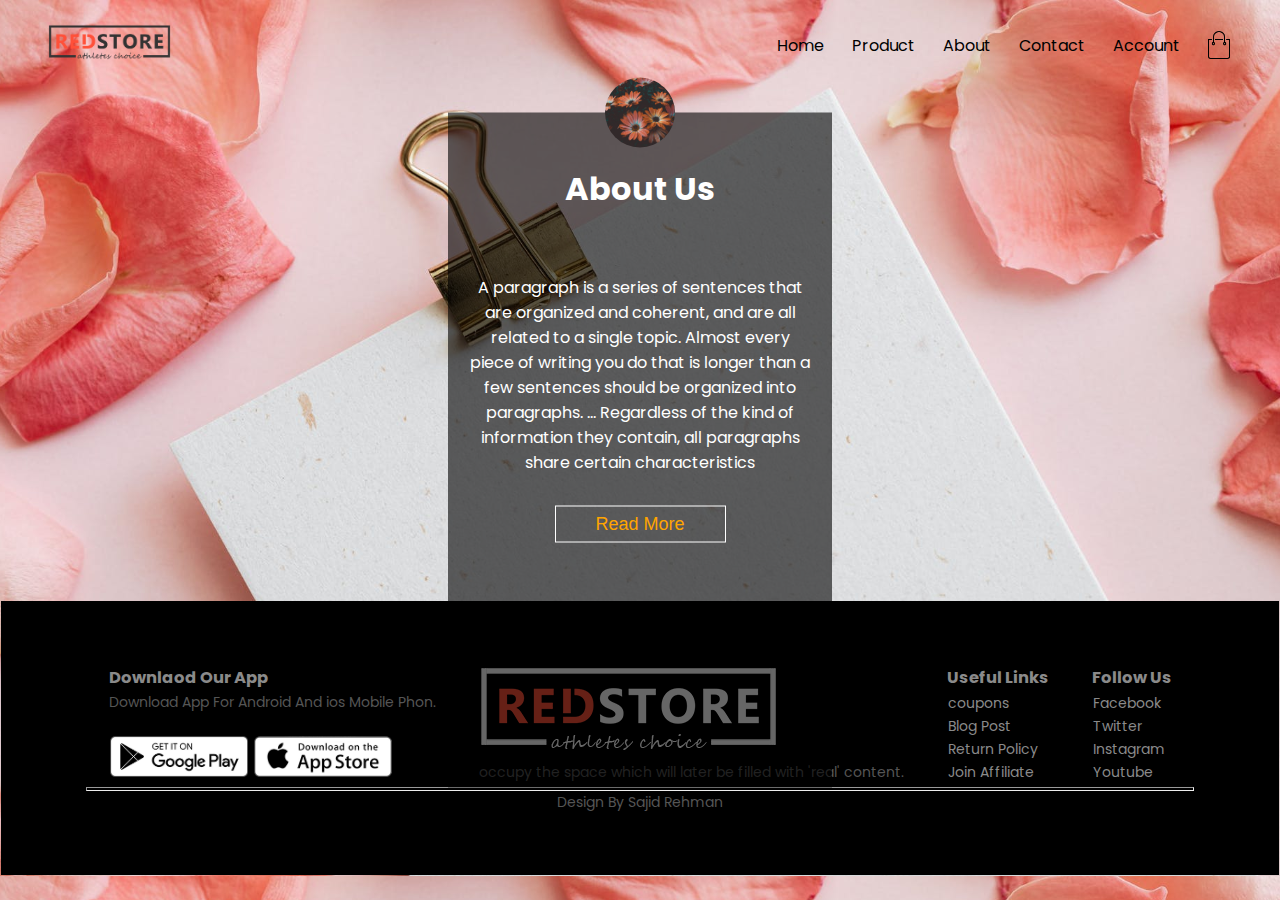
==== about.html @ ea080859 "Add Repository" ====
<!DOCTYPE html>
 <html lang="en">
 <head>
 	<meta charset="utf-8">
  <meta name="viewport" content="width=device-width, initial-scale=1.0">
 	<title> about page - Red Store</title>
 	<link rel="stylesheet" type="text/css" href="style.css">
 	<link href="https://fonts.googleapis.com/css2?family=Poppins:wght@300;400;500;600;700&display=swap" rel="stylesheet"><!--font styling-->
  <link rel="stylesheet" type="text/css" href="https://stackpath.bootstrapcdn.com/font-awesome/4.7.0/css/font-awesome.min.css"><!--font awsem-->
 </head>
 <body class="aboutusbg">
   <!-- <div class="header">-->
    	<div class="container">
    	<div class="navbar">
    	<div class="logo">
    		<img src="images/logo.png"width="125px">
    	</div><!--end of logo-->
    	   <nav>
    	   	  <ul id="MenuItems">
    	   		 <li><a href="index.html">Home</a></li>
    	   		 <li><a href="product.html">Product</a></li>
    	   		 <li><a href="about.html">About</a></li>
    	   		 <li><a href="contact.html">Contact</a></li>
	   		     <li><a href="Account.html">Account</a></li>
    	    	</ul>
    	   </nav>
            <img src="images/cart.png" width="30px" height="30px">
            <img src="images/menu.png" class="menu-icon" onclick="menutoggle()">
    </div><!--end of navbar-->
    </div> <!--end of container-->
        <!---------cart item details--------------------->
                 <div class="container1">
                  <center>
                    <h1>About Us</h1>
                    <div class="img">
                      
                    </div>
                       <p>
                         A paragraph is a series of sentences that are organized and coherent, and are all related to a single topic. Almost every piece of writing you do that is longer than a few sentences should be organized into paragraphs. ... Regardless of the kind of information they contain, all paragraphs share certain characteristics
                       </p>
                        <button class="btn1">Read More</button>
                  </center>
                 </div>
           
                     <!-----footer----->
                     <div class="footer1">
                   <div class="container">
                     <div class="row">
                       <div class="footer-col-1">
                         <h3>Downlaod Our App</h3>
                         <p>Download App For Android And ios Mobile Phon.</p>
                          <div class="App-logo">
                            <img src="images/play-store.png">
                            <img src="images/app-store.png">
                          </div>
                       </div>
                       <div class="footer-col-1">
                         <img src="images/logo-white.png">
                         <p>occupy the space which will later be filled with 'real' content.</p>
                      </div> 
                        <div class="footer-col-3">
                         <h3>Useful Links</h3>
                         <ul>
                           <li>coupons</li>
                           <li>Blog Post</li>
                           <li>Return Policy</li>
                           <li>Join Affiliate</li>
                         </ul>
                       </div>
                       <div class="footer-col-4">
                         <h3>Follow Us</h3>
                         <ul>
                           <li>Facebook</li>
                           <li>Twitter</li>
                           <li>Instagram</li>
                           <li>Youtube</li>
                         </ul>
                       </div>
                   </div>
                   <hr>
                   <p class="copyright">Design By Sajid Rehman</p>
                 </div>
               </div>
                 
                       <!---------js for toggle--------------------->
                       <script>
                        
                         var MenuItems = document.getElementById("MenuItems");
                        // MenuItems.style.height= "0px";
                         function menutoggle() {
                          
                           if(MenuItems.style.height == "0px")
                           {
                            MenuItems.style.height = "200px";
                           }
                           else
                           {
                             MenuItems.style.height = "0px";
                           }
                         }
                       </script>
                       
 </body>
 </html>
---- style.css ----
*{
	margin: 0;
	padding: 1px;
	box-sizing: border-box;
}
body
{
	font-family: 'Poppins', sans-serif;

}
.navbar
{
	display: flex;
	align-items: center;
	padding: 20px;
	
}
nav
{
	flex: 1;
	text-align: right;
}
nav ul
{
	display: inline-block;
	list-style: none;
}
nav ul li
{
	display: inline-block;
	margin-right: 20px;
}
a
{
	text-decoration: none;
	color: black!important;
	
}
p
{
	color: #555;
}
.container
{
	max-width: 1300px;
	margin: auto;
	padding-left: 25px;
	padding-right: 25px;
}
.row
{
	display: flex;
	align-items: center;
	flex-wrap: wrap;
	justify-content: space-around;
}

}
.col-2
{
	flex-basis: 50%;
	min-width: 300px;
}
.row .col-2
{
	width: 50%;
    float: right;
    margin-right: 370px;
    
    
}
.row .smart img {
    width: 100%;
    float: right;
    margin-right: -350px;
    align-items: center;
    padding-top: 50px;
}
.col-2 img
{
	max-width: 100%;
	padding: 50 0;
	margin-right: -90%;
    margin-top: -356px;
    float: right;
}
.col-2 h1
{
	font-size: 50px;
	line-height: 60px;
	margin: 25 0;
}

.offer .row .col-2{
	margin: 0;
}
.offer .row{
    flex-direction: row-reverse;
}
.offer .row .smart{
	float: right;
	display: flex;
}
.btn
{
	display: inline-block;
	background:#ff523b;	
	color: #fff;
	padding: 8px 30px;
	margin: 30px 0;
	border-radius: 30px;
	transition: background 0.5s;
}
.btn:hover
{
	background:#563434;
}
.header
{
	background: radial-gradient(#fff,#ffd6d6);
}
.header .row
{
	margin-top: 70px;
}
.categories
{
	margin: 70px 0;
}
.col-3
{
	flex-basis: 30%;
	min-width: 250px;
	margin-bottom: 30px;
}
.col-3 img
{
	width: 100%;
}
.small-container
{
	max-width: 1080px;
	margin: auto;
	padding-left: 25px;
	padding-right: 25px;
}
.col-4
{
	flex-basis: 25%;
	padding: 10px;
	min-width: 200px;
	margin-bottom: 50px;
	transition: transform 0.5s;
}
.col-4 img
{
	width: 100%;
}
.title
{
	margin: 29px 0 35px;
	position: relative;
	line-height: 60px;
	color: #555;
	margin-right: 76%;
}
.title::after
{
	content: '';
	background:#ff523b;
	width: 80px;
	height: 5px;
	border-radius: 5px;
	position: absolute;
	bottom:0;
	left: 50%;
	transform: translateX(-134%);
}
h4
{
	color: #555;
	font-weight: normal;
}
.col-4 p
{
	font-size: 14px;
}
.rating .fa
a
{
	color: #ffe6ea;
}
.col-4:hover
{
	transform: translateX(-5px);
}
.offer
{
	background: radial-gradient(#fff,#ffd6d6);
	margin-top: 80px;
	padding: 30px 0;
}
.col-2 .offer-img
{
	padding: 50px;
}
small
{
	color: #555;
}
.testimonial
{
	padding-top: 100px;
}
.testimonial .col-3
{
	text-align: center;
	padding: 40px 20px;
	box-shadow: 0 0 20px 0 rgba(0,0,0,0.1);
	cursor: pointer;
	transition: transform 0.5s;
}
.testimonial .col-3 img
{
	width: 50px;
	margin-top: 20px;
	border-radius: 50%;
}
.testimonial .col-3:hover
{
	transform: translateY(-10px);
}
.fa.fa-quote-left
{
	font-size: 34px;
	color: #ff523b;
}
.col-3 p
{
	font-size: 12px;
	margin: 12px 0;
	color: #777;
}
.testimonial .col-3 h3
{
	font-weight: 600;
	color: #555;
	font-size: 16px;
}
.brands
{
	margin: 100px auto;
}
.col-5
{
	width: 160px;
}
.col-5 img
{
	width: 100%;
	cursor: pointer;
	filter: grayscale(100%);
}
.col-5 img:hover
{
	filter: grayscale(0);
}
.footer
{

	background: #000;
	color: #8a8a8a;
	font-size: 14px;
	padding: 30px;
}
.footer p{
	color: #8a8a8a;
}
.footer h3
{
	color: #fff;
	margin-bottom: 20px;
}
.footer-clo-1, .footer-clo-2, .footer-clo-3, .footer-clo-4
{
	min-width: 250px;
	margin-bottom: 20px;
}
.footer-clo-1
{
	flex-basis: 30%;
}
.footer-clo-2
{
	flex: 1;
	text-align: center;
}
.footer-clo-2 img
{
	width: 180px;
	margin-bottom: 20px;
}

.footer-clo-3, .footer-clo-4
{
	flex-basis: 12%;
	text-align: center;
}
ul
{
	list-style: none;
}
.App-logo
{
	margin-top: 20px;
}
.App-logo img
{
	width: 140px;
}
.footer hr
{
	border:none;
	background:#b5b5b5;
	height: 1px;
	margin: 20px 0l;
}
.copyright
{
	text-align: center;
}
.menu-icon
{
	width: 28px;
	margin-left: 20px;
	display: none;
}
/*-------media query for menu---------*/
@media only screen and (max-width: 800px)
{
	nav ul
	{
		position: absolute;
		top: 70px;
		left: 0;
		background: #333;
		width: 100%;
		overflow: hidden;
		transition: max-height 0.5s;
	}
	nav ul li{
		display: block;
		margin-right: 50px;
		margin-top: 10px;
		margin-bottom: 10px;
	}
	nav ul li a
	{
		color: #fff;

	}
	.menu-icon
	{
		display: block;
		cursor: pointer;
	}
}
/*-------All products ---------*/
.row-2
{
	justify-content: space-between;
   margin: 100px auto 50px;
}
select
{
	border:1px solid #ff523b;
	padding: 5px;
}
select:focus
{
	outline: none;
}
.page-btn
{
    color: #252525;
    font-size: 22px;
    font-weight: 300;
    margin-bottom: 26px;}
.page-btn span
{
	display: inline-block;
	border: 1px solid #ff523b;
	margin-left: 10px;
	width: 31px;
	height: 30px;
	text-align: center;
	line-height: 30px;
	cursor: pointer;

}

.page-btn span:hover
{
	background: #ff523b;
	color: #fff;
}
/*-------Single product detail ---------*/
.single-product
{
	margin-top: 80px;
}
.single-product .branch img
{
	padding: 0;
}
.single-product .branch
{
	padding: 20px;
}
.single-product .branch h4
{
	margin: 20px 0;
	font-size: 22px;
	font-weight:bold; 
}
.single-product select
{
	display: block;
	padding: 10px;
	margin-top: 20px;
}
.single-product input
{
	width: 50px;
	height: 40px;
	padding-left: 10px;
	font-size: 20px;
	margin-right: 10px;
	border:1px solid #ff523b;
}
input:focus
{
	outline: none;
}
.single-product .fa
{
	color: #ff523b;
	margin-left: 10px;
}
.small-img-row
{
	display: flex;
	justify-content: space-between;	

}
.small-img-col
{
	flex-basis: 24%;
	cursor: pointer;
}
/*-------cart items ---------*/
.cart-page
{
	margin: 80px auto;
}
table
{
    width: 100%;
    border-collapse: collapse;
}
.cart-info
{
	display: flex;
	flex-wrap: wrap;
}
th
{
	text-align: left;
	padding: 5px;
	color: #fff;
	background: #ff523b;
	font-weight: normal; 
}
td
{
	padding: 10px 5px;
}
td input
{
	width: 40px;
	height: 30px;
	padding: 5px;
}
td a
{
	color: #ff523b;
	font-size: 12px;
}
td img
{
	width: 80px;
	height: 80px;
	margin-right: 10px;
}
.total-price
{
	display: flex;
	justify-content: flex-end;
}
.total-price table
{
	border-top: 3px solid #ff523b;
	width: 100%;
	max-width: 400px;
}
td:last-child
{
	text-align: right;
}
th:last-child
{
	text-align: right;
}
/*-------Account page---------*/
.account-page{
	padding: 50px 0;
	background: radial-gradient(#fff,#ffd6d6);
}
.row .new img
{
	width: 50%;
	float: left;
}
.product_contents{
	width: 91.5%;
}
.form-container
{
	background: #fff;
	width: 300px;
	height: 400px;
	float: right;
	margin-right: -300px;
    top: -379px;
	position: relative;
	text-align: center;
	padding: 20px 0;
	box-shadow: 0 0 20px 0px rgba(0,0,0,0.1);
	overflow: hidden; 
}
.form-container span
{
	font-weight: bold;
	padding: 0 10px;
	color: #555;
	cursor: pointer;
	width: 100px;
	display: inline-block;
}
.form-btn
{
	display: inline-block;
}
.form-container form
{
	max-width: 300px;
	padding: 0 20px;
	position: absolute;
	top: 130px;
	transition: transform 1s;

}
form input
{
	width: 100%;
	height: 30px;
	margin: 10px 0;
	padding: 0 10px;
	border:1px solid #ccc;
}
form .btn
{
	width: 100%;
	border:none;
	cursor: pointer;
	margin: 10px 0;
}
form .btn:focus
{
	outline: none;
}
#LoginForm
{
	left: -300px;
}
#Regform
{
	left: 0;
}
form a
{
	font-size: 12px;
}
#Indicator
{
	width: 100px;
	border: none;
	background:#ff523b;
	height: 3px;
	margin-top: 8px; 
    transform: translateX(100px);
    transition: transform 1s;
}
/*-------product sidebar---------*/
.filter
{
	margin-top: 190px;  
	float: left;
	height: 212vh;
	width: 20%;
	padding: 10px;
}
.filter2
{
	font-size: 14px;
    color: #ffffff;
    font-weight: 700;
    background: #e7ab3c;
    padding: 7px 20px 5px;
    border-radius: 2px;
    display: inline-block;
    text-transform: uppercase;
    transition: transform 1s;

}
.filter2:hover
{
	background-color: #2b2b2b;
}
.brand input
{
    float: left;
    width: auto;
    padding: 0;
    margin: 6px
}
.min-out
{
	font-size: 16px;
    color: #252525;
    max-width: 20%;
    border-radius: 2px;
}
.max-out{
	font-size: 16px;
    color: #252525;
    max-width: 20%;
    border-radius: 2px;
}
.btn
{
	font-size: 14px;
    color: #ffffff;
    font-weight: 700;
    background: #e7ab3c;
    padding: 7px 20px 5px;
    border-radius: 2px;
    display: inline-block;
    text-transform: uppercase;
}
.col-item
{
	cursor: pointer;
    position: relative;
    padding-left: 0px;
    font-size: 16px;
    color: #636363;
}
.col-item2
{
	cursor: pointer;
    position: relative;
    padding-left: 0px;
    font-size: 15px;
    color: #636363;
}
.black
{
    cursor: pointer;
    position: relative;
    padding-left: 33px;
    font-size: 16px;
    overflow:hidden;
    background-color: black;
}
.other a
{
	display: inline-block;
    font-size: 16px;
    color: #636363;
    padding: -1px 0px;
    border: 1px solid #ebebeb;
    margin-right: 5px;
    margin-bottom: 9px;
    border-radius: 2px;
}
/*-------product search box---------*/
.search-box
{
	position: absolute;
	top: 8%;
	left: 38%;
	transform: translate(-50%,-50%);
	background: #2f3640;
	height: 40px;
	border-radius: 50px;
	padding: 0px;
}
.search-btn
{
	color: #e84118;
	float: right;
	width: 40px;
	height: 40px;
	border-radius: 50%;
	background: #2f3640;
	display: flex;
	justify-content: center;
	align-items: center;
	transition: 0.4s;
}
.search-txt
{
	border:none;
	background: none;
	outline: none;
	float: left;
	padding: 0;
	color: white;
	font-size: 16px;
	transition: 0.4s;
	line-height: 20px;
	width: 0;
}
.search-box:hover > .search-txt
{
	width: 240px;
	padding: 0 6px;

}
.search-box:hover > .search-btn
{
	background: white;
}
/*-------about page ---------*/
body
{
	margin: 0;
	padding: 0;
	font-weight: century gothic;
	background-size: cover;
	background-position: center;
}
.container1
{
	height: 75vh;
	width: 30%;
	background: rgba(0,0,0,.6);
	position: absolute;
	top: 50%;
	left: 50%;
	transform: translate(-50%,-50%);
	padding: 0 20px;
}
.aboutusbg {
	background-image: url(images/about1.jpeg);

}
.img
{
	width: 70px;
	height: 70px;
	background: url(images/flow.jpeg)no-repeat;
	background-position: center;
	background-size: cover;
	border-radius: 50px;
	position: absolute;
	top: 0;
	left: 50%;
	transform: translate(-50%,-50%);
}
.container1 h1
{
	color: white;
	margin-top: 50px;
}
.container1 p
{
	color: white;
	margin-top: 60px;
	font-size: medium;
}
.btn1
{
	background: no-repeat;
	outline: none;
	border: 1px solid white;
	color: orange;
	width: 50%;
	padding: 7px 15px;
	font-size: large;
	cursor: pointer; 
	transition: 0.1s;
	margin-top: 30px;
}
.btn1:hover
{
	background: white;
	color: black;
}
.footer1
{
	background: #000;
	color: #8a8a8a;
	font-size: 14px;
	padding: 60px;
	margin-top: 40%;
}
/*--------contact page new one----*/
.contac-body
{
	display: flex;
	align-items: center;
	justify-content: center;
	min-height: 100vh;
	padding: 40px;
	background: linear-gradient(115deg, #ffccd5 10%, #ffe6ea 90%);
	text-align: center;
}
	/*-- Content Start --*/

	.backlabel{

		width: 100%;
	}

	.form-control.color11{

		background-color: #fff;
		opacity: 0.9;
	}

	.form-control.color12{

		background-color: #fff;
		height: 150px;
		padding-bottom: 120px;
		opacity: 0.9;
	}
.btn-dark {
    color: #fff;
    background-color: #f7a270 !important;
    border-color: #ffffff;
}

	.contactbtn{

		width: 200px;
		background-color: #f7a270;
	}

	.col-md-4.contact1{

		text-align: right;
		padding-top: 20px;
	}

	.contactheading{

		padding-bottom: 8px;
	}

	.textsize{

		text-align: center;
		font-size: 80px;
	}

	/*-- Content End --*/

/*-------contact page ---------
.container
{
	width: 90%;
	margin: auto;
	overflow: hidden;
}
#contact-section
{
	background:  linear-gradient(rgba(0,0,0,0.6),rgba(0,0,0,0.9));
	background-size: cover;
	background-image:  url(images/pic.jpeg);
	background-position: center;
	height: 100%;
	width: 100%;
	padding-bottom: 2%; 
}
#contact-section .container h2
{
	text-align: center;
	text-decoration: underline;
	text-underline-position: under;
	color: rgb(238,235,235);
	letter-spacing: 2px;
}
#contact-section .container p
{
	text-align: center;
	width: 70%;
	margin-left: auto;
	margin-right: auto;
	padding-bottom: 3%;
	color: #fff;
	letter-spacing: 3px; 
}
.contact-form i.fa
{
	font-size: 22px;
	padding: 3%;
	background-color: none;
	margin: 2%;
	border-radius: 80%;
	cursor: pointer;
	border: 2px solid rgb(190,190,190);
	color: rgb(190,190,190);
}
.contact-form i.fa:hover
{
	cursor: pointer;
	border: 2px solid #fff;
	color: orange;
}
.contact-form
{
	display: grid;
	grid-template-columns: auto auto;
	/*grid-gap: 5px;
}
.form-info
{
	font-size: 16px;
	font-style: italic;
	color: #fff;
	letter-spacing: 2px;
}
input
{
	padding: 10px;
	margin: 10px;
	width: 20%;
	background-color: rgba(136,133,133,0.5);
	color: #fff;
	border: none;
	outline: none;
}
input::placeholder
{
	color: #fff;
}
textarea
{
	padding: 10px;
	margin: 1px;
	width: 100%;
	background-color: rgba(136,133,133,0.5);
	color: #fff;
	border: none;
	outline: none
}
textarea::placeholder
{ 
    color: #fff;  
}
.submit
{
	width: 40%;
	background: none;
	padding: 4px;
	outline: none;
	font-size: 13px;
	font-weight: bold;
	letter-spacing: 2px;
	height: 33px;
	text-align: center;
	cursor: pointer;
	margin-left: 30%;
	letter-spacing: 2px;
	border: 2px solid rgb(190,190,190);
	color: rgb(190,190,190);
	transition: 0.5s ease;
}
.submit:hover
{
	border: 1px solid #fff;
	color: #fff;
	cursor: pointer;
}*/

.footer2
{
	background: #000;
	color: #8a8a8a;
	font-size: 14px;
	padding: 60px;
	margin-top: 0;
}--
/*-------media query for less than 600 screen size ---------*/
@media only screen and (max-width: 600px)
{
	.row
	{
		text-align: center;
	}
	.col-2, .col-3, .col-4
	{
		flex-basis: 100%;
	}
	.single-product .row
	{
		text-align: left;
	}
	.single-product .col-2
	{
		padding: 20px 0;
	}
	.single-product h1
	{
		font-size: 26px;
		line-height: 32px;
	}
	.cart-info p
	{
		display: none;
	}
}
.single-banner {
    position: relative;
    z-index: 1;
}
.single-banner img {
    min-width: 100%;
}
.single-banner .inner_content {
    position: absolute;
    left: 0;
    top: 0;
    display: -webkit-box;
    display: -ms-flexbox;
    display: flex;
    -webkit-box-pack: center;
    -ms-flex-pack: center;
    justify-content: center;
    width: 100%;
    -webkit-box-align: center;
    -ms-flex-align: center;
    align-items: center;
    height: 100%;
}
.single-banner .inner_content a h2 {
    color: #252525;
    font-weight: 700;
    padding: 11px 28px;
    background: #ffffff;
    border-radius: 2px;
}
.single-banner::before {
    position: absolute;
	left: 20px;
	top: 12px;
    border: 13px solid #ffffff;
    content: "";
    opacity: 0.3;
    width: calc(100% - 70px);
    height: calc(100% - 60px);
    -webkit-transform: scale(0);
    -ms-transform: scale(0);
    transform: scale(0);
    -webkit-transition: all 0.3s;
    -o-transition: all 0.3s;
    transition: all 0.3s;
}

.single-banner:hover::before {
    -webkit-transform: scale(1);
    -ms-transform: scale(1);
    transform: scale(1);
}
.single-banner .inner_content {
    position: absolute;
    left: 0;
    top: 0;
    display: -webkit-box;
    display: -ms-flexbox;
    display: flex;
    -webkit-box-pack: center;
    -ms-flex-pack: center;
    justify-content: center;
    width: 100%;
    -webkit-box-align: center;
    -ms-flex-align: center;
    align-items: center;
    height: 100%;
}
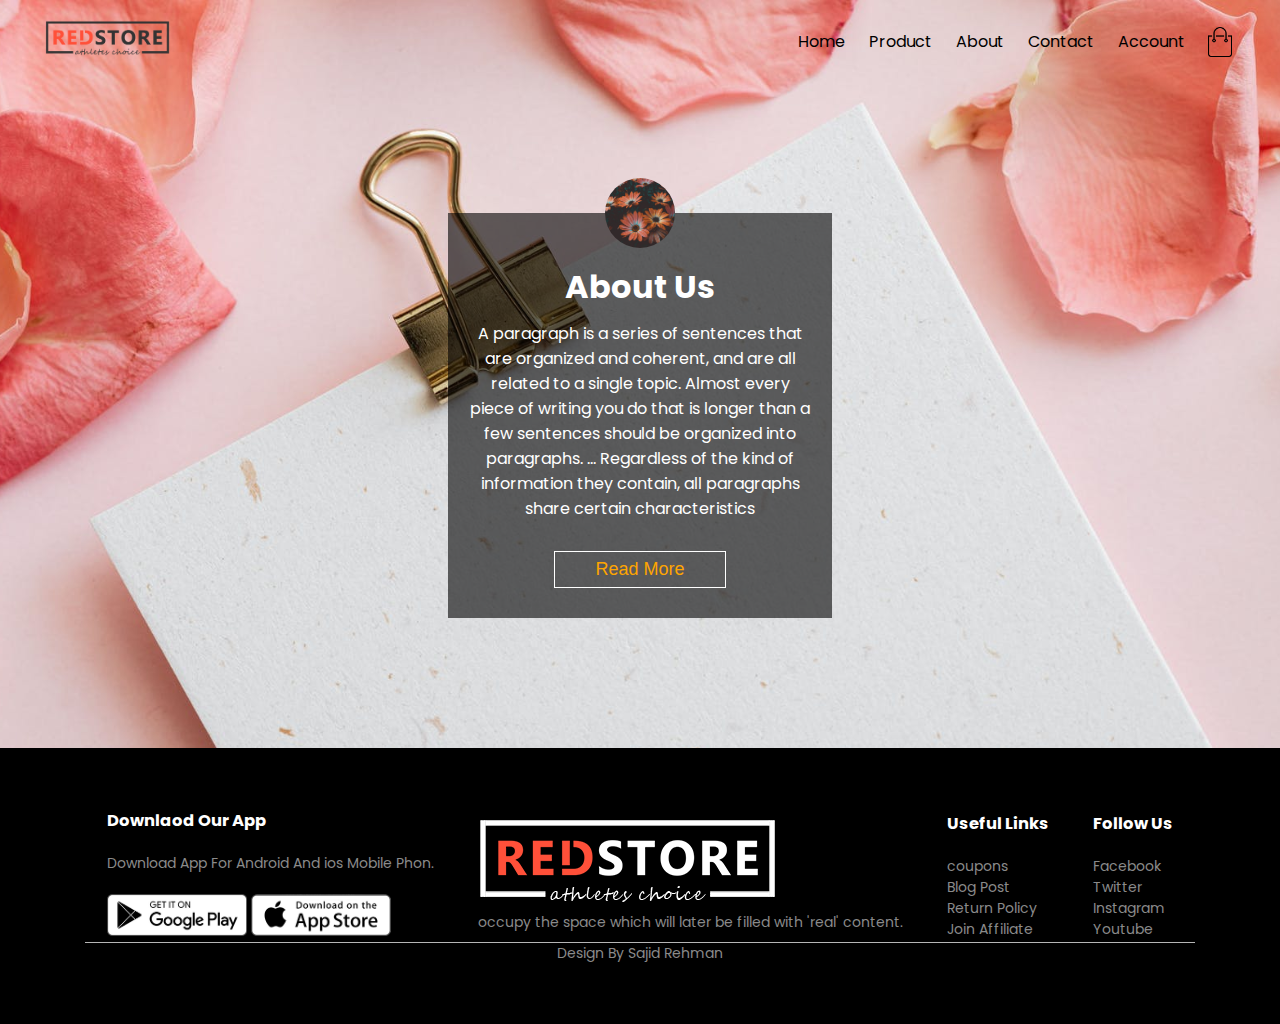
==== commit 92491db5: "new changes" ====
--- a/about.html
+++ b/about.html
@@ -43,7 +43,7 @@
                  </div>
            
                      <!-----footer----->
-                     <div class="footer1">
+                     <div class="footer">
                    <div class="container">
                      <div class="row">
                        <div class="footer-col-1">
@@ -86,12 +86,12 @@
                        <script>
                         
                          var MenuItems = document.getElementById("MenuItems");
-                        // MenuItems.style.height= "0px";
+                         MenuItems.style.height= "0px";
                          function menutoggle() {
                           
                            if(MenuItems.style.height == "0px")
                            {
-                            MenuItems.style.height = "200px";
+                            MenuItems.style.height = "225px";
                            }
                            else
                            {
--- a/style.css
+++ b/style.css
@@ -1,6 +1,6 @@
 *{
 	margin: 0;
-	padding: 1px;
+	padding: 0px;
 	box-sizing: border-box;
 }
 body
@@ -14,1041 +14,6 @@
 	align-items: center;
 	padding: 20px;
 	
-}
-nav
-{
-	flex: 1;
-	text-align: right;
-}
-nav ul
-{
-	display: inline-block;
-	list-style: none;
-}
-nav ul li
-{
-	display: inline-block;
-	margin-right: 20px;
-}
-a
-{
-	text-decoration: none;
-	color: black!important;
-	
-}
-p
-{
-	color: #555;
-}
-.container
-{
-	max-width: 1300px;
-	margin: auto;
-	padding-left: 25px;
-	padding-right: 25px;
-}
-.row
-{
-	display: flex;
-	align-items: center;
-	flex-wrap: wrap;
-	justify-content: space-around;
-}
-
-}
-.col-2
-{
-	flex-basis: 50%;
-	min-width: 300px;
-}
-.row .col-2
-{
-	width: 50%;
-    float: right;
-    margin-right: 370px;
-    
-    
-}
-.row .smart img {
-    width: 100%;
-    float: right;
-    margin-right: -350px;
-    align-items: center;
-    padding-top: 50px;
-}
-.col-2 img
-{
-	max-width: 100%;
-	padding: 50 0;
-	margin-right: -90%;
-    margin-top: -356px;
-    float: right;
-}
-.col-2 h1
-{
-	font-size: 50px;
-	line-height: 60px;
-	margin: 25 0;
-}
-
-.offer .row .col-2{
-	margin: 0;
-}
-.offer .row{
-    flex-direction: row-reverse;
-}
-.offer .row .smart{
-	float: right;
-	display: flex;
-}
-.btn
-{
-	display: inline-block;
-	background:#ff523b;	
-	color: #fff;
-	padding: 8px 30px;
-	margin: 30px 0;
-	border-radius: 30px;
-	transition: background 0.5s;
-}
-.btn:hover
-{
-	background:#563434;
-}
-.header
-{
-	background: radial-gradient(#fff,#ffd6d6);
-}
-.header .row
-{
-	margin-top: 70px;
-}
-.categories
-{
-	margin: 70px 0;
-}
-.col-3
-{
-	flex-basis: 30%;
-	min-width: 250px;
-	margin-bottom: 30px;
-}
-.col-3 img
-{
-	width: 100%;
-}
-.small-container
-{
-	max-width: 1080px;
-	margin: auto;
-	padding-left: 25px;
-	padding-right: 25px;
-}
-.col-4
-{
-	flex-basis: 25%;
-	padding: 10px;
-	min-width: 200px;
-	margin-bottom: 50px;
-	transition: transform 0.5s;
-}
-.col-4 img
-{
-	width: 100%;
-}
-.title
-{
-	margin: 29px 0 35px;
-	position: relative;
-	line-height: 60px;
-	color: #555;
-	margin-right: 76%;
-}
-.title::after
-{
-	content: '';
-	background:#ff523b;
-	width: 80px;
-	height: 5px;
-	border-radius: 5px;
-	position: absolute;
-	bottom:0;
-	left: 50%;
-	transform: translateX(-134%);
-}
-h4
-{
-	color: #555;
-	font-weight: normal;
-}
-.col-4 p
-{
-	font-size: 14px;
-}
-.rating .fa
-a
-{
-	color: #ffe6ea;
-}
-.col-4:hover
-{
-	transform: translateX(-5px);
-}
-.offer
-{
-	background: radial-gradient(#fff,#ffd6d6);
-	margin-top: 80px;
-	padding: 30px 0;
-}
-.col-2 .offer-img
-{
-	padding: 50px;
-}
-small
-{
-	color: #555;
-}
-.testimonial
-{
-	padding-top: 100px;
-}
-.testimonial .col-3
-{
-	text-align: center;
-	padding: 40px 20px;
-	box-shadow: 0 0 20px 0 rgba(0,0,0,0.1);
-	cursor: pointer;
-	transition: transform 0.5s;
-}
-.testimonial .col-3 img
-{
-	width: 50px;
-	margin-top: 20px;
-	border-radius: 50%;
-}
-.testimonial .col-3:hover
-{
-	transform: translateY(-10px);
-}
-.fa.fa-quote-left
-{
-	font-size: 34px;
-	color: #ff523b;
-}
-.col-3 p
-{
-	font-size: 12px;
-	margin: 12px 0;
-	color: #777;
-}
-.testimonial .col-3 h3
-{
-	font-weight: 600;
-	color: #555;
-	font-size: 16px;
-}
-.brands
-{
-	margin: 100px auto;
-}
-.col-5
-{
-	width: 160px;
-}
-.col-5 img
-{
-	width: 100%;
-	cursor: pointer;
-	filter: grayscale(100%);
-}
-.col-5 img:hover
-{
-	filter: grayscale(0);
-}
-.footer
-{
-
-	background: #000;
-	color: #8a8a8a;
-	font-size: 14px;
-	padding: 30px;
-}
-.footer p{
-	color: #8a8a8a;
-}
-.footer h3
-{
-	color: #fff;
-	margin-bottom: 20px;
-}
-.footer-clo-1, .footer-clo-2, .footer-clo-3, .footer-clo-4
-{
-	min-width: 250px;
-	margin-bottom: 20px;
-}
-.footer-clo-1
-{
-	flex-basis: 30%;
-}
-.footer-clo-2
-{
-	flex: 1;
-	text-align: center;
-}
-.footer-clo-2 img
-{
-	width: 180px;
-	margin-bottom: 20px;
-}
-
-.footer-clo-3, .footer-clo-4
-{
-	flex-basis: 12%;
-	text-align: center;
-}
-ul
-{
-	list-style: none;
-}
-.App-logo
-{
-	margin-top: 20px;
-}
-.App-logo img
-{
-	width: 140px;
-}
-.footer hr
-{
-	border:none;
-	background:#b5b5b5;
-	height: 1px;
-	margin: 20px 0l;
-}
-.copyright
-{
-	text-align: center;
-}
-.menu-icon
-{
-	width: 28px;
-	margin-left: 20px;
-	display: none;
-}
-/*-------media query for menu---------*/
-@media only screen and (max-width: 800px)
-{
-	nav ul
-	{
-		position: absolute;
-		top: 70px;
-		left: 0;
-		background: #333;
-		width: 100%;
-		overflow: hidden;
-		transition: max-height 0.5s;
-	}
-	nav ul li{
-		display: block;
-		margin-right: 50px;
-		margin-top: 10px;
-		margin-bottom: 10px;
-	}
-	nav ul li a
-	{
-		color: #fff;
-
-	}
-	.menu-icon
-	{
-		display: block;
-		cursor: pointer;
-	}
-}
-/*-------All products ---------*/
-.row-2
-{
-	justify-content: space-between;
-   margin: 100px auto 50px;
-}
-select
-{
-	border:1px solid #ff523b;
-	padding: 5px;
-}
-select:focus
-{
-	outline: none;
-}
-.page-btn
-{
-    color: #252525;
-    font-size: 22px;
-    font-weight: 300;
-    margin-bottom: 26px;}
-.page-btn span
-{
-	display: inline-block;
-	border: 1px solid #ff523b;
-	margin-left: 10px;
-	width: 31px;
-	height: 30px;
-	text-align: center;
-	line-height: 30px;
-	cursor: pointer;
-
-}
-
-.page-btn span:hover
-{
-	background: #ff523b;
-	color: #fff;
-}
-/*-------Single product detail ---------*/
-.single-product
-{
-	margin-top: 80px;
-}
-.single-product .branch img
-{
-	padding: 0;
-}
-.single-product .branch
-{
-	padding: 20px;
-}
-.single-product .branch h4
-{
-	margin: 20px 0;
-	font-size: 22px;
-	font-weight:bold; 
-}
-.single-product select
-{
-	display: block;
-	padding: 10px;
-	margin-top: 20px;
-}
-.single-product input
-{
-	width: 50px;
-	height: 40px;
-	padding-left: 10px;
-	font-size: 20px;
-	margin-right: 10px;
-	border:1px solid #ff523b;
-}
-input:focus
-{
-	outline: none;
-}
-.single-product .fa
-{
-	color: #ff523b;
-	margin-left: 10px;
-}
-.small-img-row
-{
-	display: flex;
-	justify-content: space-between;	
-
-}
-.small-img-col
-{
-	flex-basis: 24%;
-	cursor: pointer;
-}
-/*-------cart items ---------*/
-.cart-page
-{
-	margin: 80px auto;
-}
-table
-{
-    width: 100%;
-    border-collapse: collapse;
-}
-.cart-info
-{
-	display: flex;
-	flex-wrap: wrap;
-}
-th
-{
-	text-align: left;
-	padding: 5px;
-	color: #fff;
-	background: #ff523b;
-	font-weight: normal; 
-}
-td
-{
-	padding: 10px 5px;
-}
-td input
-{
-	width: 40px;
-	height: 30px;
-	padding: 5px;
-}
-td a
-{
-	color: #ff523b;
-	font-size: 12px;
-}
-td img
-{
-	width: 80px;
-	height: 80px;
-	margin-right: 10px;
-}
-.total-price
-{
-	display: flex;
-	justify-content: flex-end;
-}
-.total-price table
-{
-	border-top: 3px solid #ff523b;
-	width: 100%;
-	max-width: 400px;
-}
-td:last-child
-{
-	text-align: right;
-}
-th:last-child
-{
-	text-align: right;
-}
-/*-------Account page---------*/
-.account-page{
-	padding: 50px 0;
-	background: radial-gradient(#fff,#ffd6d6);
-}
-.row .new img
-{
-	width: 50%;
-	float: left;
-}
-.product_contents{
-	width: 91.5%;
-}
-.form-container
-{
-	background: #fff;
-	width: 300px;
-	height: 400px;
-	float: right;
-	margin-right: -300px;
-    top: -379px;
-	position: relative;
-	text-align: center;
-	padding: 20px 0;
-	box-shadow: 0 0 20px 0px rgba(0,0,0,0.1);
-	overflow: hidden; 
-}
-.form-container span
-{
-	font-weight: bold;
-	padding: 0 10px;
-	color: #555;
-	cursor: pointer;
-	width: 100px;
-	display: inline-block;
-}
-.form-btn
-{
-	display: inline-block;
-}
-.form-container form
-{
-	max-width: 300px;
-	padding: 0 20px;
-	position: absolute;
-	top: 130px;
-	transition: transform 1s;
-
-}
-form input
-{
-	width: 100%;
-	height: 30px;
-	margin: 10px 0;
-	padding: 0 10px;
-	border:1px solid #ccc;
-}
-form .btn
-{
-	width: 100%;
-	border:none;
-	cursor: pointer;
-	margin: 10px 0;
-}
-form .btn:focus
-{
-	outline: none;
-}
-#LoginForm
-{
-	left: -300px;
-}
-#Regform
-{
-	left: 0;
-}
-form a
-{
-	font-size: 12px;
-}
-#Indicator
-{
-	width: 100px;
-	border: none;
-	background:#ff523b;
-	height: 3px;
-	margin-top: 8px; 
-    transform: translateX(100px);
-    transition: transform 1s;
-}
-/*-------product sidebar---------*/
-.filter
-{
-	margin-top: 190px;  
-	float: left;
-	height: 212vh;
-	width: 20%;
-	padding: 10px;
-}
-.filter2
-{
-	font-size: 14px;
-    color: #ffffff;
-    font-weight: 700;
-    background: #e7ab3c;
-    padding: 7px 20px 5px;
-    border-radius: 2px;
-    display: inline-block;
-    text-transform: uppercase;
-    transition: transform 1s;
-
-}
-.filter2:hover
-{
-	background-color: #2b2b2b;
-}
-.brand input
-{
-    float: left;
-    width: auto;
-    padding: 0;
-    margin: 6px
-}
-.min-out
-{
-	font-size: 16px;
-    color: #252525;
-    max-width: 20%;
-    border-radius: 2px;
-}
-.max-out{
-	font-size: 16px;
-    color: #252525;
-    max-width: 20%;
-    border-radius: 2px;
-}
-.btn
-{
-	font-size: 14px;
-    color: #ffffff;
-    font-weight: 700;
-    background: #e7ab3c;
-    padding: 7px 20px 5px;
-    border-radius: 2px;
-    display: inline-block;
-    text-transform: uppercase;
-}
-.col-item
-{
-	cursor: pointer;
-    position: relative;
-    padding-left: 0px;
-    font-size: 16px;
-    color: #636363;
-}
-.col-item2
-{
-	cursor: pointer;
-    position: relative;
-    padding-left: 0px;
-    font-size: 15px;
-    color: #636363;
-}
-.black
-{
-    cursor: pointer;
-    position: relative;
-    padding-left: 33px;
-    font-size: 16px;
-    overflow:hidden;
-    background-color: black;
-}
-.other a
-{
-	display: inline-block;
-    font-size: 16px;
-    color: #636363;
-    padding: -1px 0px;
-    border: 1px solid #ebebeb;
-    margin-right: 5px;
-    margin-bottom: 9px;
-    border-radius: 2px;
-}
-/*-------product search box---------*/
-.search-box
-{
-	position: absolute;
-	top: 8%;
-	left: 38%;
-	transform: translate(-50%,-50%);
-	background: #2f3640;
-	height: 40px;
-	border-radius: 50px;
-	padding: 0px;
-}
-.search-btn
-{
-	color: #e84118;
-	float: right;
-	width: 40px;
-	height: 40px;
-	border-radius: 50%;
-	background: #2f3640;
-	display: flex;
-	justify-content: center;
-	align-items: center;
-	transition: 0.4s;
-}
-.search-txt
-{
-	border:none;
-	background: none;
-	outline: none;
-	float: left;
-	padding: 0;
-	color: white;
-	font-size: 16px;
-	transition: 0.4s;
-	line-height: 20px;
-	width: 0;
-}
-.search-box:hover > .search-txt
-{
-	width: 240px;
-	padding: 0 6px;
-
-}
-.search-box:hover > .search-btn
-{
-	background: white;
-}
-/*-------about page ---------*/
-body
-{
-	margin: 0;
-	padding: 0;
-	font-weight: century gothic;
-	background-size: cover;
-	background-position: center;
-}
-.container1
-{
-	height: 75vh;
-	width: 30%;
-	background: rgba(0,0,0,.6);
-	position: absolute;
-	top: 50%;
-	left: 50%;
-	transform: translate(-50%,-50%);
-	padding: 0 20px;
-}
-.aboutusbg {
-	background-image: url(images/about1.jpeg);
-
-}
-.img
-{
-	width: 70px;
-	height: 70px;
-	background: url(images/flow.jpeg)no-repeat;
-	background-position: center;
-	background-size: cover;
-	border-radius: 50px;
-	position: absolute;
-	top: 0;
-	left: 50%;
-	transform: translate(-50%,-50%);
-}
-.container1 h1
-{
-	color: white;
-	margin-top: 50px;
-}
-.container1 p
-{
-	color: white;
-	margin-top: 60px;
-	font-size: medium;
-}
-.btn1
-{
-	background: no-repeat;
-	outline: none;
-	border: 1px solid white;
-	color: orange;
-	width: 50%;
-	padding: 7px 15px;
-	font-size: large;
-	cursor: pointer; 
-	transition: 0.1s;
-	margin-top: 30px;
-}
-.btn1:hover
-{
-	background: white;
-	color: black;
-}
-.footer1
-{
-	background: #000;
-	color: #8a8a8a;
-	font-size: 14px;
-	padding: 60px;
-	margin-top: 40%;
-}
-/*--------contact page new one----*/
-.contac-body
-{
-	display: flex;
-	align-items: center;
-	justify-content: center;
-	min-height: 100vh;
-	padding: 40px;
-	background: linear-gradient(115deg, #ffccd5 10%, #ffe6ea 90%);
-	text-align: center;
-}
-	/*-- Content Start --*/
-
-	.backlabel{
-
-		width: 100%;
-	}
-
-	.form-control.color11{
-
-		background-color: #fff;
-		opacity: 0.9;
-	}
-
-	.form-control.color12{
-
-		background-color: #fff;
-		height: 150px;
-		padding-bottom: 120px;
-		opacity: 0.9;
-	}
-.btn-dark {
-    color: #fff;
-    background-color: #f7a270 !important;
-    border-color: #ffffff;
-}
-
-	.contactbtn{
-
-		width: 200px;
-		background-color: #f7a270;
-	}
-
-	.col-md-4.contact1{
-
-		text-align: right;
-		padding-top: 20px;
-	}
-
-	.contactheading{
-
-		padding-bottom: 8px;
-	}
-
-	.textsize{
-
-		text-align: center;
-		font-size: 80px;
-	}
-
-	/*-- Content End --*/
-
-/*-------contact page ---------
-.container
-{
-	width: 90%;
-	margin: auto;
-	overflow: hidden;
-}
-#contact-section
-{
-	background:  linear-gradient(rgba(0,0,0,0.6),rgba(0,0,0,0.9));
-	background-size: cover;
-	background-image:  url(images/pic.jpeg);
-	background-position: center;
-	height: 100%;
-	width: 100%;
-	padding-bottom: 2%; 
-}
-#contact-section .container h2
-{
-	text-align: center;
-	text-decoration: underline;
-	text-underline-position: under;
-	color: rgb(238,235,235);
-	letter-spacing: 2px;
-}
-#contact-section .container p
-{
-	text-align: center;
-	width: 70%;
-	margin-left: auto;
-	margin-right: auto;
-	padding-bottom: 3%;
-	color: #fff;
-	letter-spacing: 3px; 
-}
-.contact-form i.fa
-{
-	font-size: 22px;
-	padding: 3%;
-	background-color: none;
-	margin: 2%;
-	border-radius: 80%;
-	cursor: pointer;
-	border: 2px solid rgb(190,190,190);
-	color: rgb(190,190,190);
-}
-.contact-form i.fa:hover
-{
-	cursor: pointer;
-	border: 2px solid #fff;
-	color: orange;
-}
-.contact-form
-{
-	display: grid;
-	grid-template-columns: auto auto;
-	/*grid-gap: 5px;
-}
-.form-info
-{
-	font-size: 16px;
-	font-style: italic;
-	color: #fff;
-	letter-spacing: 2px;
-}
-input
-{
-	padding: 10px;
-	margin: 10px;
-	width: 20%;
-	background-color: rgba(136,133,133,0.5);
-	color: #fff;
-	border: none;
-	outline: none;
-}
-input::placeholder
-{
-	color: #fff;
-}
-textarea
-{
-	padding: 10px;
-	margin: 1px;
-	width: 100%;
-	background-color: rgba(136,133,133,0.5);
-	color: #fff;
-	border: none;
-	outline: none
-}
-textarea::placeholder
-{ 
-    color: #fff;  
-}
-.submit
-{
-	width: 40%;
-	background: none;
-	padding: 4px;
-	outline: none;
-	font-size: 13px;
-	font-weight: bold;
-	letter-spacing: 2px;
-	height: 33px;
-	text-align: center;
-	cursor: pointer;
-	margin-left: 30%;
-	letter-spacing: 2px;
-	border: 2px solid rgb(190,190,190);
-	color: rgb(190,190,190);
-	transition: 0.5s ease;
-}
-.submit:hover
-{
-	border: 1px solid #fff;
-	color: #fff;
-	cursor: pointer;
-}*/
-
-.footer2
-{
-	background: #000;
-	color: #8a8a8a;
-	font-size: 14px;
-	padding: 60px;
-	margin-top: 0;
-}--
-/*-------media query for less than 600 screen size ---------*/
-@media only screen and (max-width: 600px)
-{
-	.row
-	{
-		text-align: center;
-	}
-	.col-2, .col-3, .col-4
-	{
-		flex-basis: 100%;
-	}
-	.single-product .row
-	{
-		text-align: left;
-	}
-	.single-product .col-2
-	{
-		padding: 20px 0;
-	}
-	.single-product h1
-	{
-		font-size: 26px;
-		line-height: 32px;
-	}
-	.cart-info p
-	{
-		display: none;
-	}
-}
-.single-banner {
-    position: relative;
-    z-index: 1;
-}
-.single-banner img {
-    min-width: 100%;
 }
 .single-banner .inner_content {
     position: absolute;
@@ -1073,10 +38,14 @@
     background: #ffffff;
     border-radius: 2px;
 }
+.single-banner {
+    position: relative;
+    z-index: 1;
+}
 .single-banner::before {
     position: absolute;
-	left: 20px;
-	top: 12px;
+    left: 20px;
+    top: 12px;
     border: 13px solid #ffffff;
     content: "";
     opacity: 0.3;
@@ -1089,25 +58,1116 @@
     -o-transition: all 0.3s;
     transition: all 0.3s;
 }
-
 .single-banner:hover::before {
     -webkit-transform: scale(1);
     -ms-transform: scale(1);
     transform: scale(1);
 }
-.single-banner .inner_content {
+nav
+{
+	flex: 1;
+	text-align: right;
+}
+nav ul
+{
+	display: inline-block;
+	list-style: none;
+}
+nav ul li
+{
+	display: inline-block;
+	margin-right: 20px;
+}
+a
+{
+	text-decoration: none;
+	color: black!important;
+	
+}
+p
+{
+	color: #555;
+}
+.container
+{
+	max-width: 1300px;
+	margin: auto;
+	padding-left: 25px;
+	padding-right: 25px;
+}
+.row
+{
+	display: flex;
+	align-items: center;
+	flex-wrap: wrap;
+	justify-content: space-around;
+}
+
+}
+.col-2.banner
+{
+	flex-basis: 50%;
+	min-width: 600px;
+}
+.row .col-2 {
+    width: 50%;
+    float: right;
+    margin-right: 0;
+}
+.row .smart img {
+    width: 100%;
+    float: right;
+    margin-right: -350px;
+    align-items: center;
+    padding-top: 50px;
+}
+.col-2 img
+{
+	max-width: 100%;
+	padding: 0;
+	margin-right: 0;
+    margin-top: 0px;
+    float: right;
+}
+.col-2 h1
+{
+	font-size: 50px;
+	line-height: 60px;
+	margin: 25 0;
+}
+
+.offer .row .col-2{
+	margin: 0;
+}
+.offer .row{
+    flex-direction: row-reverse;
+}
+.offer .row .smart{
+	float: right;
+	display: flex;
+}
+.btn
+{
+	display: inline-block;
+	background:#ff523b;	
+	color: #fff;
+	padding: 8px 30px;
+	margin: 30px 0;
+	border-radius: 30px;
+	transition: background 0.5s;
+}
+.btn:hover
+{
+	background:#563434;
+}
+.header
+{
+	background: radial-gradient(#fff,#ffd6d6);
+}
+.header .row
+{
+	margin-top: 0px;
+}
+.categories
+{
+	margin: 70px 0 0;
+}
+.col-3
+{
+	flex-basis: 30%;
+	min-width: 250px;
+	margin-bottom: 0px;
+}
+.col-3 img
+{
+	width: 100%;
+}
+.small-container
+{
+	max-width: 1080px;
+	margin: auto;
+	padding-left: 25px;
+	padding-right: 25px;
+}
+.col-4
+{
+	flex-basis: 25%;
+	padding: 10px;
+	min-width: 200px;
+	margin-bottom: 20px;
+	transition: transform 0.5s;
+}
+.col-4 img
+{
+	width: 100%;
+}
+.title
+{
+	margin: 29px 0 35px;
+	position: relative;
+	line-height: 60px;
+	color: #555;
+	margin-right: 76%;
+}
+.title::after
+{
+	content: '';
+	background:#ff523b;
+	width: 80px;
+	height: 5px;
+	border-radius: 5px;
+	position: absolute;
+	bottom:0;
+	left: 50%;
+	transform: translateX(-134%);
+}
+h4
+{
+	color: #555;
+	font-weight: normal;
+}
+.col-4 p
+{
+	font-size: 14px;
+}
+.rating .fa
+a
+{
+	color: #ffe6ea;
+}
+.col-4:hover
+{
+	transform: translateX(-5px);
+}
+.offer
+{
+	background: radial-gradient(#fff,#ffd6d6);
+	margin-top: 0px;
+	padding: 30px 0;
+}
+.col-2 .offer-img
+{
+	padding: 50px;
+}
+small
+{
+	color: #555;
+}
+.testimonial
+{
+	padding-top: 100px;
+}
+.testimonial .col-3
+{
+	text-align: center;
+	padding: 40px 20px;
+	box-shadow: 0 0 20px 0 rgba(0,0,0,0.1);
+	cursor: pointer;
+	transition: transform 0.5s;
+}
+.testimonial .col-3 img
+{
+	width: 50px;
+	margin-top: 20px;
+	border-radius: 50%;
+}
+.testimonial .col-3:hover
+{
+	transform: translateY(-10px);
+}
+.fa.fa-quote-left
+{
+	font-size: 34px;
+	color: #ff523b;
+}
+.col-3 p
+{
+	font-size: 12px;
+	margin: 12px 0;
+	color: #777;
+}
+.testimonial .col-3 h3
+{
+	font-weight: 600;
+	color: #555;
+	font-size: 16px;
+}
+.brands {
+    margin: 30px auto;
+}   
+.col-5
+{
+	width: 160px;
+}
+.col-5 img
+{
+	width: 100%;
+	cursor: pointer;
+	filter: grayscale(100%);
+}
+.col-5 img:hover
+{
+	filter: grayscale(0);
+}
+.footer
+{
+
+	background: #000;
+	color: #8a8a8a;
+	font-size: 14px;
+	padding: 30px;
+}
+.footer p{
+	color: #8a8a8a;
+}
+.footer h3
+{
+	color: #fff;
+	margin-bottom: 20px;
+}
+.footer-clo-1, .footer-clo-2, .footer-clo-3, .footer-clo-4
+{
+	min-width: 250px;
+	margin-bottom: 20px;
+}
+.footer-clo-1
+{
+	flex-basis: 30%;
+}
+.footer-clo-2
+{
+	flex: 1;
+	text-align: center;
+}
+.footer-clo-2 img
+{
+	width: 180px;
+	margin-bottom: 20px;
+}
+
+.footer-clo-3, .footer-clo-4
+{
+	flex-basis: 12%;
+	text-align: center;
+}
+ul
+{
+	list-style: none;
+}
+.App-logo
+{
+	margin-top: 20px;
+}
+.App-logo img
+{
+	width: 140px;
+}
+.footer hr
+{
+	border:none;
+	background:#b5b5b5;
+	height: 1px;
+	margin: 20px 0l;
+}
+.copyright
+{
+	text-align: center;
+}
+.menu-icon
+{
+	width: 28px;
+	margin-left: 20px;
+	display: none;
+}
+/*-------media query for menu---------*/
+@media only screen and (max-width: 800px)
+{
+	nav ul
+	{
+		position: absolute;
+		top: 70px;
+		left: 0;
+		background: #333;
+		width: 100%;
+		overflow: hidden;
+		transition: max-height 0.5s;
+
+	}
+	nav ul li{
+		display: block;
+		margin-right: 50px;
+		margin-top: 10px;
+		margin-bottom: 10px;
+	}
+	nav ul li a
+	{
+		color: #fff;
+
+	}
+	.menu-icon
+	{
+		display: block;
+		cursor: pointer;
+	}
+}
+/*-------All products ---------*/
+.row-2
+{
+	justify-content: space-between;
+   margin: 100px auto 50px;
+}
+select
+{
+	border:1px solid #ff523b;
+	padding: 5px;
+}
+select:focus
+{
+	outline: none;
+}
+.page-btn
+{
+    color: #252525;
+    font-size: 22px;
+    font-weight: 300;
+    margin-bottom: 26px;}
+.page-btn span
+{
+	display: inline-block;
+	border: 1px solid #ff523b;
+	margin-left: 10px;
+	width: 31px;
+	height: 30px;
+	text-align: center;
+	line-height: 30px;
+	cursor: pointer;
+
+}
+
+.page-btn span:hover
+{
+	background: #ff523b;
+	color: #fff;
+}
+/*-------Single product detail ---------*/
+.single-product
+{
+	margin-top: 80px;
+}
+.single-product .branch img
+{
+	padding: 0;
+}
+.single-product .branch
+{
+	padding: 20px;
+}
+.single-product .branch h4
+{
+	margin: 20px 0;
+	font-size: 22px;
+	font-weight:bold; 
+}
+.single-product select
+{
+	display: block;
+	padding: 10px;
+	margin-top: 20px;
+}
+.single-product input
+{
+	width: 50px;
+	height: 40px;
+	padding-left: 10px;
+	font-size: 20px;
+	margin-right: 10px;
+	border:1px solid #ff523b;
+}
+input:focus
+{
+	outline: none;
+}
+.single-product .fa
+{
+	color: #ff523b;
+	margin-left: 10px;
+}
+.small-img-row
+{
+	display: flex;
+	justify-content: space-between;	
+
+}
+.small-img-col
+{
+	flex-basis: 24%;
+	cursor: pointer;
+}
+/*-------cart items ---------*/
+.cart-page
+{
+	margin: 80px auto;
+}
+table
+{
+    width: 100%;
+    border-collapse: collapse;
+}
+.cart-info
+{
+	display: flex;
+	flex-wrap: wrap;
+}
+th
+{
+	text-align: left;
+	padding: 5px;
+	color: #fff;
+	background: #ff523b;
+	font-weight: normal; 
+}
+td
+{
+	padding: 10px 5px;
+}
+td input
+{
+	width: 40px;
+	height: 30px;
+	padding: 5px;
+}
+td a
+{
+	color: #ff523b;
+	font-size: 12px;
+}
+td img
+{
+	width: 80px;
+	height: 80px;
+	margin-right: 10px;
+}
+.total-price
+{
+	display: flex;
+	justify-content: flex-end;
+}
+.total-price table
+{
+	border-top: 3px solid #ff523b;
+	width: 100%;
+	max-width: 400px;
+}
+td:last-child
+{
+	text-align: right;
+}
+th:last-child
+{
+	text-align: right;
+}
+/*-------Account page---------*/
+.account-page{
+	padding: 50px 0;
+	background: radial-gradient(#fff,#ffd6d6);
+}
+.row .new img
+{
+	width: 100%;
+	float: left;
+}
+.product_contents{
+	width: 91.5%;
+}
+.form-container {
+    background: #fff;
+    width: 300px;
+    height: 400px;
+    float: right;
+    margin-right: 0;
+    top: 0;
+    position: relative;
+    text-align: center;
+    padding: 20px 0;
+    box-shadow: 0 0 20px 0px rgba(0,0,0,0.1);
+    overflow: hidden;
+}
+.form-container span
+{
+	font-weight: bold;
+	padding: 0 10px;
+	color: #555;
+	cursor: pointer;
+	width: 100px;
+	display: inline-block;
+}
+.form-btn
+{
+	display: inline-block;
+}
+.form-container form
+{
+	max-width: 300px;
+	padding: 0 20px;
+	position: absolute;
+	top: 130px;
+	transition: transform 1s;
+
+}
+form input
+{
+	width: 100%;
+	height: 30px;
+	margin: 10px 0;
+	padding: 0 10px;
+	border:1px solid #ccc;
+}
+form .btn
+{
+	width: 100%;
+	border:none;
+	cursor: pointer;
+	margin: 10px 0;
+}
+form .btn:focus
+{
+	outline: none;
+}
+#LoginForm
+{
+	left: -300px;
+}
+#Regform
+{
+	left: 0;
+}
+form a
+{
+	font-size: 12px;
+}
+#Indicator
+{
+	width: 100px;
+	border: none;
+	background:#ff523b;
+	height: 3px;
+	margin-top: 8px; 
+    transform: translateX(100px);
+    transition: transform 1s;
+}
+/*-------product sidebar---------*/
+.filter
+{
+	margin-top: 190px;  
+	float: left;
+	height: 212vh;
+	width: 20%;
+	padding: 10px;
+}
+.filter2
+{
+	font-size: 14px;
+    color: #ffffff;
+    font-weight: 700;
+    background: #e7ab3c;
+    padding: 7px 20px 5px;
+    border-radius: 2px;
+    display: inline-block;
+    text-transform: uppercase;
+    transition: transform 1s;
+
+}
+.filter2:hover
+{
+	background-color: #2b2b2b;
+}
+.brand input
+{
+    float: left;
+    width: auto;
+    padding: 0;
+    margin: 6px
+}
+.min-out
+{
+	font-size: 16px;
+    color: #252525;
+    max-width: 20%;
+    border-radius: 2px;
+}
+.max-out{
+	font-size: 16px;
+    color: #252525;
+    max-width: 20%;
+    border-radius: 2px;
+}
+.btn
+{
+	font-size: 14px;
+    color: #ffffff;
+    font-weight: 700;
+    background: #e7ab3c;
+    padding: 7px 20px 5px;
+    border-radius: 2px;
+    display: inline-block;
+    text-transform: uppercase;
+}
+.col-item
+{
+	cursor: pointer;
+    position: relative;
+    padding-left: 0px;
+    font-size: 16px;
+    color: #636363;
+}
+.col-item2
+{
+	cursor: pointer;
+    position: relative;
+    padding-left: 0px;
+    font-size: 15px;
+    color: #636363;
+}
+.black
+{
+    cursor: pointer;
+    position: relative;
+    padding-left: 33px;
+    font-size: 16px;
+    overflow:hidden;
+    background-color: black;
+}
+.other a
+{
+	display: inline-block;
+    font-size: 16px;
+    color: #636363;
+    padding: -1px 0px;
+    border: 1px solid #ebebeb;
+    margin-right: 5px;
+    margin-bottom: 9px;
+    border-radius: 2px;
+}
+/*-------product search box---------*/
+.search-box
+{
+	position: absolute;
+	top: 8%;
+	left: 38%;
+	transform: translate(-50%,-50%);
+	background: #2f3640;
+	height: 40px;
+	border-radius: 50px;
+	padding: 0px;
+}
+.search-btn
+{
+	color: #e84118;
+	float: right;
+	width: 40px;
+	height: 40px;
+	border-radius: 50%;
+	background: #2f3640;
+	display: flex;
+	justify-content: center;
+	align-items: center;
+	transition: 0.4s;
+}
+.search-txt
+{
+	border:none;
+	background: none;
+	outline: none;
+	float: left;
+	padding: 0;
+	color: white;
+	font-size: 16px;
+	transition: 0.4s;
+	line-height: 20px;
+	width: 0;
+}
+.search-box:hover > .search-txt
+{
+	width: 240px;
+	padding: 0 6px;
+
+}
+.search-box:hover > .search-btn
+{
+	background: white;
+}
+/*-------about page ---------*/
+body
+{
+	margin: 0;
+	padding: 0;
+	font-weight: century gothic;
+	background-size: cover;
+	background-position: center;
+}
+.container1
+{
+	position: relative;
+	width: 30%;
+    background: rgba(0,0,0,.6);
+    padding: 30px 20px;
+    margin: 130px auto;
+    display: block;
+    float: none;
+}
+.aboutusbg {
+	background-image: url(images/about1.jpeg);
+
+}
+.img
+{
+	width: 70px;
+	height: 70px;
+	background: url(images/flow.jpeg)no-repeat;
+	background-position: center;
+	background-size: cover;
+	border-radius: 50px;
+	position: absolute;
+	top: 0;
+	left: 50%;
+	transform: translate(-50%,-50%);
+}
+.container1 h1
+{
+
+    color: white;
+    margin-top: 20px;
+
+}
+.container1 p
+{
+	color: white;
+    margin-top: 10px;
+    font-size: medium;
+}
+.account-page .new{
+    float: left;
+    width: 50%;
+}
+.btn1
+{
+	background: no-repeat;
+	outline: none;
+	border: 1px solid white;
+	color: orange;
+	width: 50%;
+	padding: 7px 15px;
+	font-size: large;
+	cursor: pointer; 
+	transition: 0.1s;
+	margin-top: 30px;
+}
+.btn1:hover
+{
+	background: white;
+	color: black;
+}
+.footer
+{
+	background: #000;
+	color: #8a8a8a;
+	font-size: 14px;
+	margin-top:0px;
+	padding: 60px;
+	width:100%;
+	float: left;
+} 
+/*--------contact page new one----*/
+.contac-body
+{
+	display: flex;
+	align-items: center;
+	justify-content: center;
+	min-height: 100vh;
+	padding: 40px;
+	background: linear-gradient(115deg, #ffccd5 10%, #ffe6ea 90%);
+	text-align: center;
+}
+	/*-- Content Start --*/
+
+	.backlabel{
+
+		width: 100%;
+	}
+
+	.form-control.color11{
+
+		background-color: #fff;
+		opacity: 0.9;
+	}
+
+	.form-control.color12{
+
+		background-color: #fff;
+		height: 150px;
+		padding-bottom: 120px;
+		opacity: 0.9;
+	}
+.btn-dark {
+    color: #fff;
+    background-color: #f7a270 !important;
+    border-color: #ffffff;
+}
+
+	.contactbtn{
+
+		width: 200px;
+		background-color: #f7a270;
+	}
+
+	.col-md-4.contact1{
+
+		text-align: right;
+		padding-top: 20px;
+	}
+
+	.contactheading{
+
+		padding-bottom: 8px;
+	}
+
+	.textsize{
+
+		text-align: center;
+		font-size: 80px;
+	}
+
+
+.footer2
+{
+	background: #000;
+	color: #8a8a8a;
+	font-size: 14px;
+	padding: 60px;
+	margin-top: 0;
+}
+
+/*-------media query for less than 600 screen size ---------*/
+@media only screen and (max-width: 600px)
+{
+
+.container, .small-container{
+	padding: 0px;
+    width: 100%;
+    max-width: 100%;
+    margin: 0;
+    box-sizing: border-box;
+    border: 0;
+}
+
+.header .row{
+    margin: 0;
+    padding: 0;
+}
+
+.col-2, .row .col-2, .col-3, .col-4, .new{
+	width:100%;
+	margin: 0;
+	padding: 0 15px;
+	min-width: 100%;
+}
+*{
+	padding: 0;
+	margin: 0;
+	position: relative;
+
+}
+.col-2 h1, h1 {
+    font-size: 24px;
+    line-height: 30px;
+    margin: 10px 0;
+}
+
+p{
+	font-size: 14px;
+}
+.col-2 img, img, .row .smart img {
+	max-width: 100%;
+    padding: 0;
+    margin-right: 0;
+    margin-top: 0px;
+    float: none;
+}
+.categories {
+    margin: 40px 0;
+}
+.single-banner .inner_content{
     position: absolute;
+    z-index: 9;
+    top: 45%;
+    margin: 0 auto;
+    display: block;
+    text-align: center;
+    width: 100%;
+    padding: 0 15px;
+    background: transparent;
+    height: auto;
+}
+.single-banner .inner_content a h2 {
+    color: #252525;
+    font-weight: 700;
+    padding: 11px 28px;
+    background: #ffffff;
+   border-radius: 2px;
+}
+.single-banner{
+    margin-bottom: 25px;
+}
+
+.title {
+	margin: 0px 15px 20px 15px;
+    position: relative;
+    line-height: normal;
+    color: #555;
+    margin-right: 0;
+}
+.title::after {
+    content: '';
+    background: #ff523b;
+    width: 80px;
+    height: 5px;
+    border-radius: 5px;
+    position: absolute;
+    bottom: -5px;
+    left: 50%;
+    transform: translateX(-134%);
+}
+.small-container .col-4 p{
+	margin-bottom: 25px;
+}
+.offer, .testimonial, .brands, .footer{
+	width:100%;
+	float: left;
+}
+.offer {
+    margin-top: 0;
+}
+
+.offer .row .smart {
+    display: block;    
+    margin-bottom: 20px;
+}
+.testimonial {
+    padding-top: 0px;    
+    margin: 20px 0;
+}
+
+.testimonial .col-3 {
+    padding: 40px 15px;
+    margin-bottom: 30px;
+}
+.brands {
+    margin: 0px auto;
+}
+
+.brands .col-5 {
+    width: auto;
+}
+.footer {
+    padding: 20px 15px;
+}
+.App-logo img {
+    width: 143px;
+}
+.footer-col-3, .footer-col-4{
+    width: 50%;
+    float: left;
+}
+.footer h3 {
+    margin: 15px 0 10px;
+}
+
+.footer ul{
+    margin-bottom: 20px;
+}
+
+.footer p {
+    margin-top: 10px;
+}
+
+nav {
+    position: initial;
+    z-index: 9;
+}
+nav ul li {
+    display: block;
+    margin-right: 0;
+    margin-top: 0;
+    margin-bottom: 0;
+    padding: 10px 20px;
+}
+nav ul li a {
+    color: #fff !important;
+}
+.filter {
+    margin-top: 0;
+    float: left;
+    height: auto;
+    width: 100%;
+    padding: 0 15px;
+}
+.product_contents {
+    width: 100%;
+    float: left;
+}
+.row.row-2{
+	margin: 20px auto;
+	padding: 0 15px;
+}
+.container1 {
+    width: 100%;
+    height: auto;
+    position: relative;
+    padding-top: 0;
+    z-index: -57;
+    top: 0;
     left: 0;
+    transform: initial;
+    padding-bottom:20px;
+
+}
+.container1 h1 {
+    color: white;
+    padding-top: 50px;
+    margin-top: 50px;
+}
+.container1 p {
+    color: white;
+    margin-top: 20px;
+    font-size: medium;
+}
+.row .new img {
+    width: 100%;
+    float: left;
+}
+
+.form-container {
+    background: #fff;
+    width: 100%;
+    height: 330px;
+    float: right;
+    margin-right: 0;
     top: 0;
-    display: -webkit-box;
-    display: -ms-flexbox;
-    display: flex;
-    -webkit-box-pack: center;
-    -ms-flex-pack: center;
-    justify-content: center;
-    width: 100%;
-    -webkit-box-align: center;
-    -ms-flex-align: center;
-    align-items: center;
-    height: 100%;
+    position: relative;
+    text-align: center;
+    padding: 20px 0;
+    box-shadow: 0 0 20px 0px rgba(0,0,0,0.1);
+    overflow: hidden;
+    margin-top: 30px;
+}
+.form-container form {
+    top: 70px;
+    transition: transform 1s;
+}
+.small-container.cart-page{
+    padding: 0 15px;
+}
+
+
+
 }